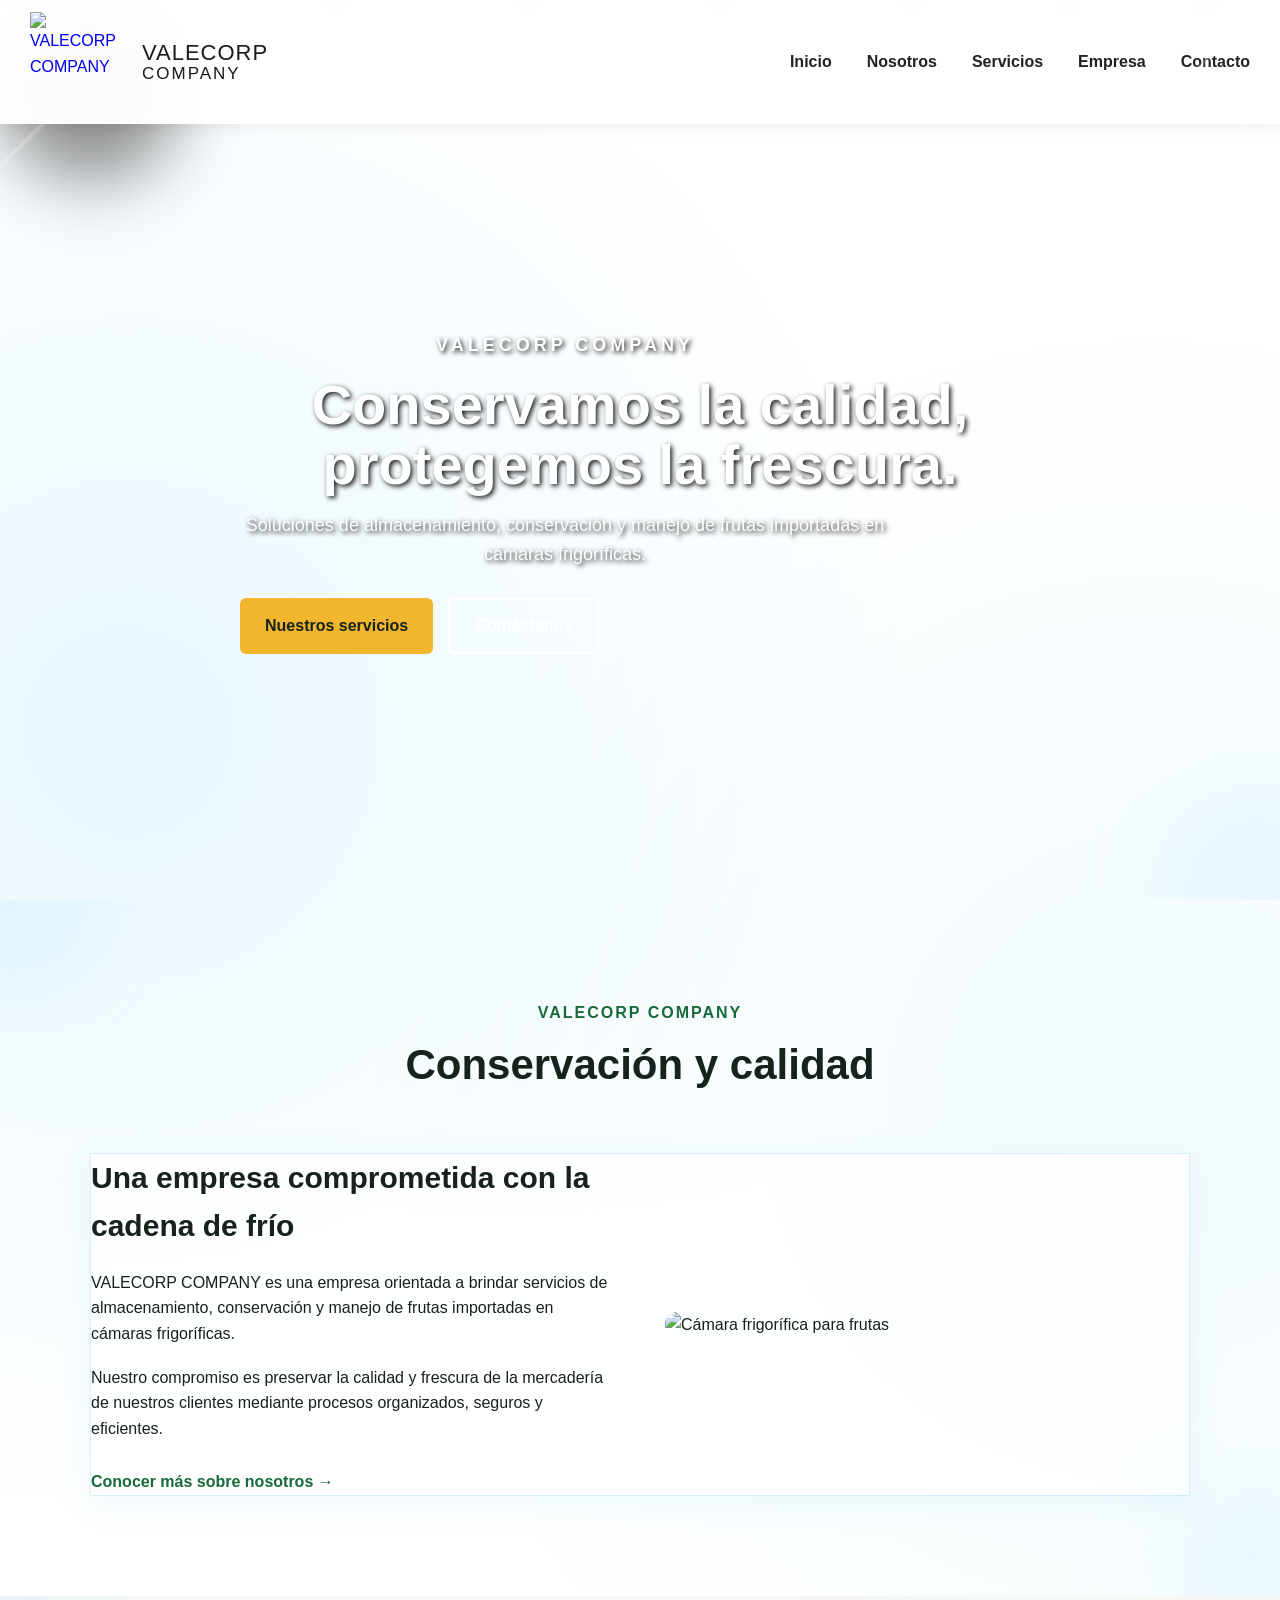
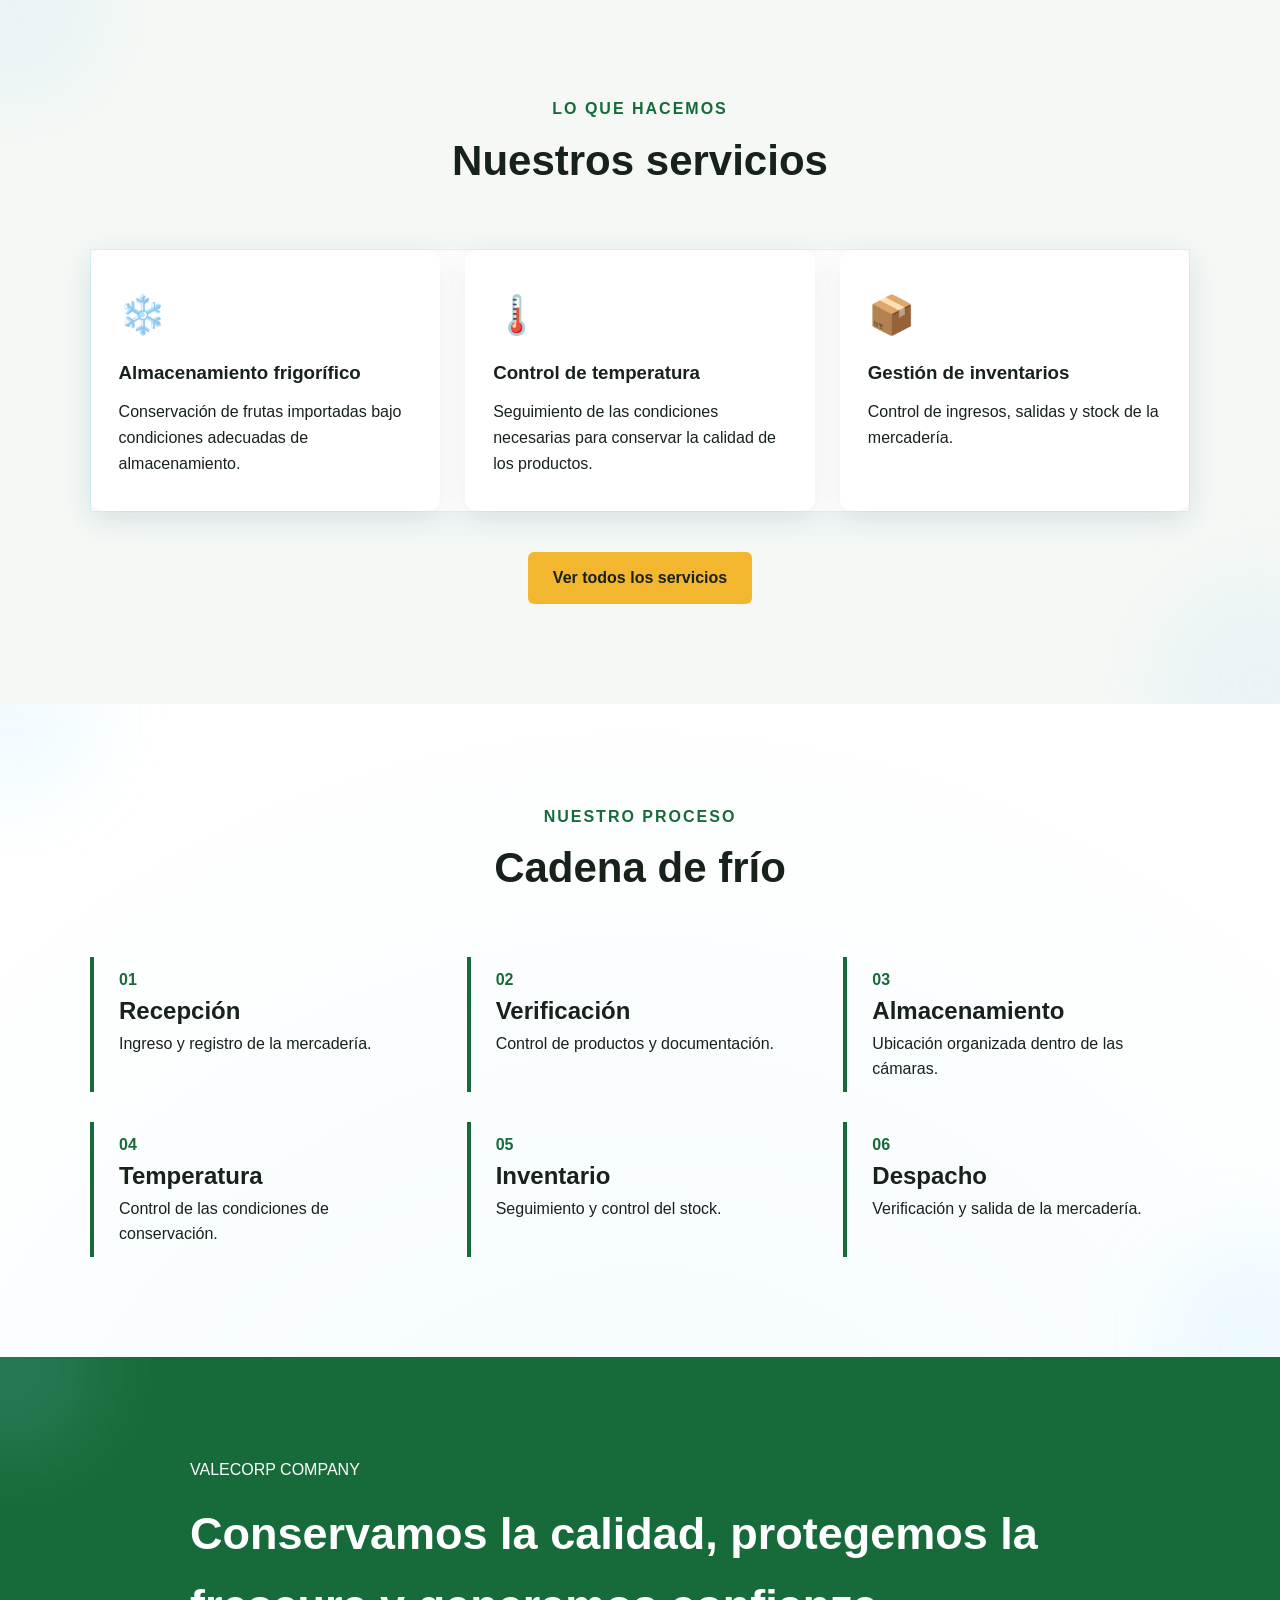
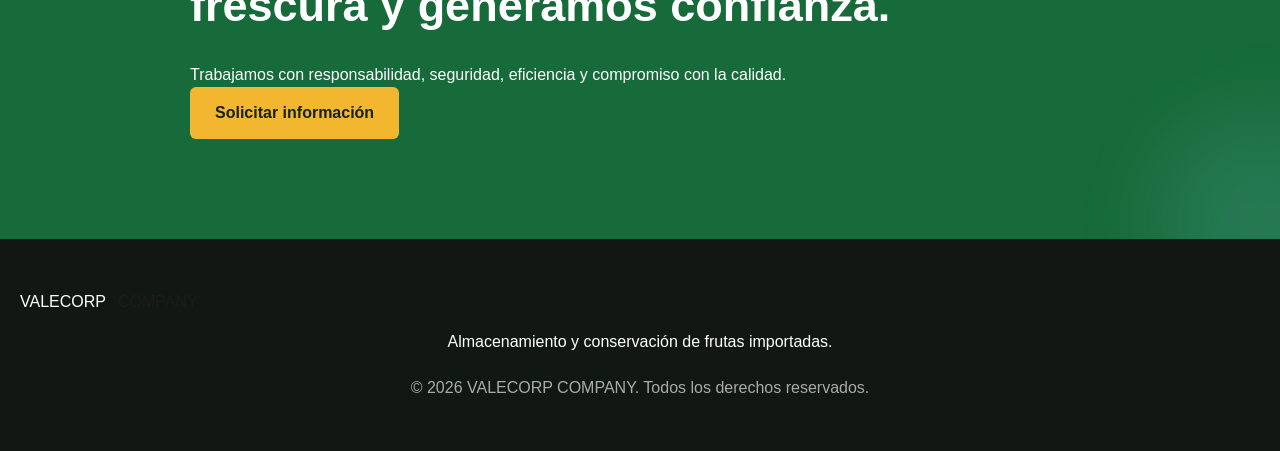
==== index.html @ 94a70453 "Primera version de VALECORP" ====
<!DOCTYPE html>
<html lang="es">

<head>
    <meta charset="UTF-8">
    <meta name="viewport" content="width=device-width, initial-scale=1.0">

    <title>VALECORP COMPANY | Almacenamiento Frigorífico</title>

    <meta name="description"
        content="VALECORP COMPANY - Almacenamiento, conservación y manejo de frutas importadas en cámaras frigoríficas.">

    <link rel="stylesheet" href="style.css">
</head>

<body>

    <!-- MENÚ -->

    <header>
        <nav class="navbar">

            <a href="index.html" class="logo">

                <img src="img/logo.png" alt="VALECORP COMPANY">

                <span class="brand-text">
                    <span class="brand-name">VALECORP</span>
                    <span class="brand-company">COMPANY</span>
                </span>

            </a>

            <button class="menu-btn" onclick="toggleMenu()">☰</button>

            <ul class="nav-links" id="navLinks">

                <li><a href="index.html">Inicio</a></li>

                <li><a href="nosotros.html">Nosotros</a></li>

                <li><a href="servicios.html">Servicios</a></li>

                <li><a href="empresa.html">Empresa</a></li>

                <li><a href="contacto.html">Contacto</a></li>

            </ul>

        </nav>
    </header>


    <!-- PORTADA -->

    <section class="hero">

        <div class="hero-content">

            <p class="small-title">VALECORP COMPANY</p>

            <h1>
                Conservamos la calidad,
                protegemos la frescura.
            </h1>

            <p>
                Soluciones de almacenamiento, conservación y manejo
                de frutas importadas en cámaras frigoríficas.
            </p>

            <div class="hero-buttons">

                <a href="servicios.html" class="btn">
                    Nuestros servicios
                </a>

                <a href="contacto.html" class="btn btn-outline">
                    Contáctanos
                </a>

            </div>

        </div>

    </section>


    <!-- PRESENTACIÓN -->

    <section class="section">

        <div class="section-title">

            <p>VALECORP COMPANY</p>

            <h2>Conservación y calidad</h2>

        </div>


        <div class="about">

            <div class="about-text">

                <h3>Una empresa comprometida con la cadena de frío</h3>

                <p>
                    VALECORP COMPANY es una empresa orientada a brindar
                    servicios de almacenamiento, conservación y manejo
                    de frutas importadas en cámaras frigoríficas.
                </p>

                <p>
                    Nuestro compromiso es preservar la calidad y frescura
                    de la mercadería de nuestros clientes mediante procesos
                    organizados, seguros y eficientes.
                </p>

                <a href="nosotros.html" class="text-link">
                    Conocer más sobre nosotros →
                </a>

            </div>


            <div class="about-image">

                <img src="img/camara.jpg"
                    alt="Cámara frigorífica para frutas">

            </div>

        </div>

    </section>


    <!-- SERVICIOS DESTACADOS -->

    <section class="section light">

        <div class="section-title">

            <p>LO QUE HACEMOS</p>

            <h2>Nuestros servicios</h2>

        </div>


        <div class="cards services">

            <div class="card service">

                <div class="icon">❄️</div>

                <h3>Almacenamiento frigorífico</h3>

                <p>
                    Conservación de frutas importadas bajo
                    condiciones adecuadas de almacenamiento.
                </p>

            </div>


            <div class="card service">

                <div class="icon">🌡️</div>

                <h3>Control de temperatura</h3>

                <p>
                    Seguimiento de las condiciones necesarias
                    para conservar la calidad de los productos.
                </p>

            </div>


            <div class="card service">

                <div class="icon">📦</div>

                <h3>Gestión de inventarios</h3>

                <p>
                    Control de ingresos, salidas y stock
                    de la mercadería.
                </p>

            </div>

        </div>


        <div class="center-button">

            <a href="servicios.html" class="btn">
                Ver todos los servicios
            </a>

        </div>

    </section>


    <!-- CADENA DE FRÍO -->

    <section class="section">

        <div class="section-title">

            <p>NUESTRO PROCESO</p>

            <h2>Cadena de frío</h2>

        </div>


        <div class="process">

            <div class="process-item">
                <span>01</span>
                <h3>Recepción</h3>
                <p>Ingreso y registro de la mercadería.</p>
            </div>

            <div class="process-item">
                <span>02</span>
                <h3>Verificación</h3>
                <p>Control de productos y documentación.</p>
            </div>

            <div class="process-item">
                <span>03</span>
                <h3>Almacenamiento</h3>
                <p>Ubicación organizada dentro de las cámaras.</p>
            </div>

            <div class="process-item">
                <span>04</span>
                <h3>Temperatura</h3>
                <p>Control de las condiciones de conservación.</p>
            </div>

            <div class="process-item">
                <span>05</span>
                <h3>Inventario</h3>
                <p>Seguimiento y control del stock.</p>
            </div>

            <div class="process-item">
                <span>06</span>
                <h3>Despacho</h3>
                <p>Verificación y salida de la mercadería.</p>
            </div>

        </div>

    </section>


    <!-- COMPROMISO -->

    <section class="commitment">

        <div>

            <p>VALECORP COMPANY</p>

            <h2>Conservamos la calidad, protegemos la frescura y generamos confianza.</h2>

            <p>
                Trabajamos con responsabilidad, seguridad, eficiencia
                y compromiso con la calidad.
            </p>

            <a href="contacto.html" class="btn">
                Solicitar información
            </a>

        </div>

    </section>

    


    <!-- FOOTER -->

    <footer>

        <div class="logo">
            VALECORP <span>COMPANY</span>
        </div>

        <p>
            Almacenamiento y conservación de frutas importadas.
        </p>

        <p class="copyright">
            © 2026 VALECORP COMPANY. Todos los derechos reservados.
        </p>

    </footer>


    <script src="script.js"></script>

</body>

</html>

<div class="snow-container">
    <span>❄</span>
    <span>❄</span>
    <span>❄</span>
    <span>❄</span>
    <span>❄</span>
    <span>❄</span>
    <span>❄</span>
    <span>❄</span>
</div>
---- style.css ----
* {
    margin: 0;
    padding: 0;
    box-sizing: border-box;
}

html {
    scroll-behavior: smooth;
}

body {
    font-family: Arial, sans-serif;
    color: #17221b;
    background: white;
    line-height: 1.6;
}

header {
    position: fixed;
    top: 0;
    width: 100%;
    z-index: 1000;
    background: rgba(255,255,255,.97);
    box-shadow: 0 2px 15px rgba(0,0,0,.08);
}

.navbar {
    max-width: 1300px;
    margin: auto;
    padding: 12px 30px;

    display: flex;
    justify-content: space-between;
    align-items: center;
}

.logo {
    display: flex;
    align-items: center;
    gap: 12px;
    text-decoration: none;
}

.logo span {
    color: #1b1b1b;
    font-weight: 400;
}

.logo img {
    width: 100px;
    height: 100px;
    object-fit: contain;
    display: block;
}

.nav-links {
    display: flex;
    align-items: center;
    gap: 35px;
    list-style: none;
    margin: 0;
    padding: 0;
}

.nav-links a {
    text-decoration: none;
    color: #222;
    font-weight: 600;
    font-size: 16px;
    transition: 0.3s;
}

.nav-links a:hover {
    color: #176b3a;
}

.menu-btn {
    display: none;
    border: none;
    background: none;
    font-size: 28px;
}


/* PORTADA */

.hero {
    min-height: 100vh;

    display: flex;
    align-items: center;

    padding: 150px 8% 80px;

    background:
        linear-gradient(
            rgba(5, 50, 45, 0.45),
            rgba(10, 70, 80, 0.35)
        ),
        url("img/hero.jpg");

    background-size: cover;
    background-position: center;
}

.hero-content {
    max-width: 800px;
    color: white;
}

.small-title {
    letter-spacing: 4px;
    font-weight: bold;
    margin-bottom: 15px;
}

.hero h1 {
    font-size: clamp(45px, 6vw, 75px);
    line-height: 1.08;
    margin-bottom: 25px;
}

.hero-content > p {
    font-size: 19px;
    max-width: 650px;
}

.hero-buttons {
    display: flex;
    gap: 15px;
    margin-top: 30px;
}


/* BOTONES */

.btn {
    min-height: 48px;

    display: inline-flex;

    align-items: center;

    justify-content: center;

    padding: 13px 25px;

    touch-action: manipulation;

    background: #f3b72f;

    color: #17221b;

    text-decoration: none;

    font-weight: bold;

    border-radius: 6px;

    transition: .3s;
}

.btn:hover {
    transform: translateY(-3px);
}

.btn-outline {
    background: transparent;
    border: 2px solid white;
    color: white;
}


/* CABECERA DE PÁGINAS */

.page-header {
    padding: 170px 20px 90px;

    text-align: center;

    color: white;

    background:
        linear-gradient(rgba(0,45,25,.80), rgba(0,45,25,.80)),
        url("img/frutas.jpg");

    background-size: cover;
    background-position: center;
}

.page-header p {
    letter-spacing: 3px;
    font-weight: bold;
}

.page-header h1 {
    font-size: 55px;
    margin: 10px 0;
}

.page-header span {
    font-size: 18px;
}


/* SECCIONES */

.section {
    padding: 100px 7%;
}

.light {
    background: #f5f8f5;
}

.section-title {
    max-width: 800px;
    margin: auto auto 55px;
    text-align: center;
}

.section-title > p:first-child {
    color: #176b3a;
    font-weight: bold;
    letter-spacing: 2px;
}

.section-title h2 {
    font-size: 42px;
    margin-top: 5px;
}


/* NOSOTROS */

.about {
    max-width: 1100px;
    margin: auto;

    display: grid;

    grid-template-columns: 1fr 1fr;

    gap: 50px;

    align-items: center;
}

.about-text h3 {
    font-size: 30px;
    margin-bottom: 20px;
}

.about-text p {
    margin-bottom: 18px;
}

.text-link {
    display: inline-block;
    color: #176b3a;
    font-weight: bold;
    text-decoration: none;
    margin-top: 10px;
}

.about-image img {
    width: 100%;
    height: 400px;

    object-fit: cover;

    border-radius: 12px;
}


/* TARJETAS */

.cards {
    max-width: 1200px;
    margin: auto;

    display: grid;

    gap: 25px;
}

.cards.two {
    grid-template-columns: repeat(2, 1fr);
}

.values {
    grid-template-columns: repeat(4, 1fr);
}

.services {
    grid-template-columns: repeat(3, 1fr);
}

.card {
    background: white;

    padding: 35px 28px;

    border-radius: 12px;

    box-shadow: 0 8px 30px rgba(0,0,0,.07);
}

.card h2,
.card h3 {
    margin: 12px 0;
}

.icon {
    font-size: 38px;
}

.service {
    transition: .3s;
}

.service:hover {
    transform: translateY(-8px);
}

.center-button {
    text-align: center;
    margin-top: 40px;
}


/* PROCESO */

.process {
    max-width: 1100px;
    margin: auto;

    display: grid;

    grid-template-columns: repeat(3, 1fr);

    gap: 30px;
}

.process-item {
    border-left: 4px solid #176b3a;
    padding: 10px 25px;
}

.process-item span {
    color: #176b3a;
    font-weight: bold;
}

.process-item h3 {
    font-size: 24px;
}


/* ORGANIGRAMA */

.organization {
    max-width: 500px;
    margin: auto;
    text-align: center;
}

.organization div {
    background: #176b3a;
    color: white;

    padding: 18px;

    border-radius: 8px;

    font-weight: bold;
}

.organization span {
    display: block;
    font-size: 30px;
}


/* CONTENIDO */

.content-wide {
    max-width: 900px;
    margin: auto;
}

.content-wide h3 {
    font-size: 27px;
    margin: 30px 0 10px;
}

.big-list {
    margin-top: 20px;
    padding-left: 25px;
}

.big-list li {
    margin-bottom: 10px;
}


/* ACORDEÓN */

.accordion {
    max-width: 900px;
    margin: auto;
}

.accordion-item {
    margin-bottom: 12px;

    border-radius: 8px;

    overflow: hidden;

    box-shadow: 0 3px 15px rgba(0,0,0,.07);
}

.accordion-item button {
    width: 100%;

    padding: 20px;

    border: none;

    background: white;

    text-align: left;

    font-size: 17px;

    font-weight: bold;

    cursor: pointer;

    display: flex;

    justify-content: space-between;
}

.accordion-content {
    display: none;

    background: white;

    padding: 0 20px 20px;
}

.accordion-content p {
    margin-top: 10px;
}


/* FODA */

.foda {
    max-width: 1200px;
    margin: auto;

    display: grid;

    grid-template-columns: repeat(2, 1fr);

    gap: 25px;
}

.foda-box {
    background: white;

    padding: 35px;

    border-radius: 12px;

    box-shadow: 0 5px 20px rgba(0,0,0,.06);
}

.foda-box h3 {
    color: #176b3a;
    margin-bottom: 15px;
}

.foda-box ul {
    padding-left: 20px;
}

.foda-box li {
    margin-bottom: 8px;
}


/* CONTACTO */

.contact {
    text-align: center;
}

.contact-grid {
    max-width: 1000px;
    margin: auto;

    display: grid;

    grid-template-columns: repeat(3, 1fr);

    gap: 25px;
}

.contact-card {
    padding: 40px 25px;

    background: #f5f8f5;

    border-radius: 12px;
}


/* COMPROMISO */

.commitment {
    padding: 100px 8%;

    background: #176b3a;

    color: white;
}

.commitment > div {
    max-width: 900px;
    margin: auto;
}

.commitment h2 {
    font-size: 45px;
    margin: 15px 0 20px;
}


/* FOOTER */

footer {
    background: #111814;

    color: white;

    text-align: center;

    padding: 50px 20px;
}

footer .logo {
    margin-bottom: 15px;
}

.copyright {
    margin-top: 20px;
    color: #aaa;
}


/* CELULAR */

@media (max-width: 900px) {

    .nav-links {
        position: absolute;

        top: 73px;
        left: 0;

        width: 100%;

        background: white;

        display: none;

        flex-direction: column;

        gap: 0;

        padding: 10px 0;

         box-shadow: 0 10px 20px rgba(0,0,0,.10);
    }

    .nav-links.active {
        display: flex;
    }
    
    .nav-links li {
        width: 100%;
    }

      .nav-links a {
        display: block;

        padding: 17px 25px;

        font-size: 17px;
    }

    .nav-links a:active {
        background: #f0f5f1;
    }

    .menu-btn {
        display: block;

        cursor: pointer;

        padding: 8px;

        font-size: 27px;
    }

    .about,
    .cards.two {
        grid-template-columns: 1fr;
    }

    .values,
    .services,
    .process {
        grid-template-columns: repeat(2, 1fr);
    }

    .contact-grid {
        grid-template-columns: 1fr;
    }
}


@media (max-width: 600px) {

    .section {
        padding: 70px 5%;
    }

    .hero {
        padding-left: 6%;
        padding-right: 6%;
    }

    .hero h1 {
        font-size: 43px;
    }

    .hero-buttons {
        flex-direction: column;
        align-items: flex-start;
    }

    .values,
    .services,
    .process,
    .foda {
        grid-template-columns: 1fr;
    }

    .page-header h1 {
        font-size: 40px;
    }

    .section-title h2 {
        font-size: 34px;
    }

    .commitment h2 {
        font-size: 35px;
    }
}
@media (max-width: 900px) {

    .fruit-grid {
        grid-template-columns: repeat(2, 1fr);
    }

}
@media (max-width: 600px) {

    .fruit-grid {
        grid-template-columns: 1fr;
    }

    .fruit-card img {
        height: 250px;
    }

}
.brand-text {
    display: flex;
    flex-direction: column;
    line-height: 1.1;
}

.brand-name {
    font-size: 22px;
    font-weight: 800;
    color: #176b3a;
    letter-spacing: 1px;
}

.brand-company {
    font-size: 17px;
    font-weight: 500;
    color: #333;
    letter-spacing: 2px;
}
/* EFECTO DE ESCARCHA */
body::before,
body::after {
    content: "";
    position: fixed;
    top: 0;
    width: 180px;
    height: 180px;
    pointer-events: none;
    z-index: 1000;
    opacity: 0.35;
    background:
        radial-gradient(circle at 10% 20%, white 0 2px, transparent 3px),
        radial-gradient(circle at 30% 50%, white 0 3px, transparent 4px),
        radial-gradient(circle at 60% 25%, white 0 2px, transparent 3px),
        radial-gradient(circle at 80% 70%, white 0 3px, transparent 4px),
        linear-gradient(135deg, transparent 45%, rgba(255,255,255,.8) 46%, transparent 48%);
}

body::before {
    left: 0;
    border-bottom-right-radius: 100%;
}

body::after {
    right: 0;
    border-bottom-left-radius: 100%;
}
.snow-container {
    position: fixed;
    top: 0;
    left: 0;
    width: 100%;
    height: 100%;
    pointer-events: none;
    overflow: hidden;
    z-index: 999;
}

.snow-container span {
    position: absolute;
    top: -30px;

    color: #8ED8F8;

    font-size: 40px;

    opacity: 1.5;

    animation: snow 12s linear infinite;
}

.snow-container span:nth-child(1) {
    left: 10%;
    animation-delay: 0s;
}

.snow-container span:nth-child(2) {
    left: 25%;
    animation-delay: 3s;
}

.snow-container span:nth-child(3) {
    left: 40%;
    animation-delay: 6s;
}

.snow-container span:nth-child(4) {
    left: 55%;
    animation-delay: 1s;
}

.snow-container span:nth-child(5) {
    left: 70%;
    animation-delay: 4s;
}

.snow-container span:nth-child(6) {
    left: 82%;
    animation-delay: 7s;
}

.snow-container span:nth-child(7) {
    left: 93%;
    animation-delay: 2s;
}

@keyframes snow {

    0% {
        transform: translateY(-30px) rotate(0deg);
    }

    100% {
        transform: translateY(110vh) rotate(360deg);
    }

}
.service-card {
    background: rgba(255, 255, 255, 0.85);
    padding: 35px 25px;
    border-radius: 15px;

    border: 1px solid rgba(180, 220, 230, 0.7);

    box-shadow:
        0 10px 30px rgba(70, 130, 150, 0.12),
        inset 0 0 20px rgba(220, 245, 255, 0.4);

    transition: 0.3s;
}
.service-card:hover {
    transform: translateY(-8px);

    box-shadow:
        0 15px 35px rgba(70, 150, 180, 0.22),
        inset 0 0 25px rgba(220, 250, 255, 0.6);
}
.frost-section {
    position: relative;

    background:
        linear-gradient(
            135deg,
            rgba(255,255,255,0.9),
            rgba(235,248,250,0.75)
        );

    border: 1px solid rgba(190,220,230,0.7);

    border-radius: 25px;

    box-shadow:
        0 15px 40px rgba(50,100,120,0.10),
        inset 0 0 30px rgba(255,255,255,0.7);

    overflow: hidden;
}
/* FONDO BLANCO CON EFECTO DE CONGELADO */
body {
    background:
        radial-gradient(circle at 10% 20%, rgba(142, 216, 248, 0.18), transparent 25%),
        radial-gradient(circle at 90% 30%, rgba(190, 235, 250, 0.20), transparent 28%),
        radial-gradient(circle at 50% 90%, rgba(142, 216, 248, 0.12), transparent 30%),
        #ffffff;
}
.about,
.services,
.products,
.contact {
    background: rgba(255, 255, 255, 0.75);
    border: 1px solid rgba(142, 216, 248, 0.35);
    box-shadow: 0 8px 30px rgba(100, 190, 220, 0.10);
    backdrop-filter: blur(8px);
}
section {
    position: relative;
    overflow: hidden;
}

section::before {
    content: "";
    position: absolute;
    top: -80px;
    left: -80px;
    width: 180px;
    height: 180px;
    background: rgba(142, 216, 248, 0.12);
    border-radius: 50%;
    filter: blur(35px);
    pointer-events: none;
}

section::after {
    content: "";
    position: absolute;
    bottom: -80px;
    right: -80px;
    width: 200px;
    height: 200px;
    background: rgba(142, 216, 248, 0.12);
    border-radius: 50%;
    filter: blur(40px);
    pointer-events: none;
}
/* =========================================
   EFECTO DE HIELO EN LOS BORDES
   ========================================= */

.frosted-box {
    position: relative;
    background: #ffffff;
    padding: 30px;
    border-radius: 14px;
    overflow: hidden;
}

/* Borde de hielo */
.frosted-box::before {
    content: "";
    position: absolute;
    top: 0;
    left: 0;
    right: 0;
    bottom: 0;

    padding: 8px;

    border-radius: 14px;

    background: linear-gradient(
        135deg,
        #bfe8ff,
        #e6f6ff,
        #ffffff,
        #d8f0ff,
        #bfe8ff
    );

    -webkit-mask:
        linear-gradient(#fff 0 0) content-box,
        linear-gradient(#fff 0 0);

    -webkit-mask-composite: xor;

    mask:
        linear-gradient(#fff 0 0) content-box,
        linear-gradient(#fff 0 0);

    mask-composite: exclude;

    pointer-events: none;
}
/* =========================================
   FONDO DE FRUTAS PARA LOS ENCABEZADOS
   ========================================= */

.hero {
    position: relative;
    height: 60vh;

    display: flex;
    align-items: center;
    justify-content: center;
    text-align: center;

    background-image: url("img/fondo-frutas.jpg");
    background-size: cover;
    background-position: center;
    background-repeat: no-repeat;

    color: white;
    overflow: hidden;
}

/* Capa oscura encima de la imagen */
.hero::before {
    content: "";
    position: absolute;

    top: 0;
    left: 0;
    right: 0;
    bottom: 0;

    background: rgba(0, 0, 0, 0.45);
}

/* Texto encima de la imagen */
.hero .contenido {
    position: relative;
    z-index: 2;
}

/* Título pequeño */
.hero .subtitulo {
    font-size: 16px;
    font-weight: bold;
    letter-spacing: 4px;
    margin-bottom: 15px;
}

/* Título principal */
.hero h1 {
    font-size: 56px;
    margin: 10px 0;
    color: white;
}

/* Descripción */
.hero p {
    font-size: 18px;
    margin-top: 15px;
    color: white;
}
/* =========================================
   FONDO DE FRUTAS - PÁGINA NOSOTROS
   ========================================= */

.nosotros-header {
    background-image: 
        linear-gradient(rgba(0, 0, 0, 0.45), rgba(0, 0, 0, 0.45)),
        url("img/fondo-frutas.jpg");

    background-size: cover;
    background-position: center;
    background-repeat: no-repeat;
}
/* FONDO DE SERVICIOS */

.servicios-header {
    background-image: 
        linear-gradient(rgba(0, 0, 0, 0.45), rgba(0, 0, 0, 0.45)),
        url("img/fondo-frutas.jpg");

    background-size: cover;
    background-position: center;
    background-repeat: no-repeat;
}
/* FONDO DE EMPRESA */

.empresa-header {
    background-image: 
        linear-gradient(rgba(0, 0, 0, 0.45), rgba(0, 0, 0, 0.45)),
        url("img/fondo-frutas.jpg");

    background-size: cover;
    background-position: center;
    background-repeat: no-repeat;
}
/* FONDO DE CONTACTO */

.contacto-header {
    background-image: 
        linear-gradient(rgba(0, 0, 0, 0.45), rgba(0, 0, 0, 0.45)),
        url("img/fondo-frutas.jpg");

    background-size: cover;
    background-position: center;
    background-repeat: no-repeat;
}
.hero h1,
.hero h2,
.hero p,
.hero span {
    color: white;
    text-shadow: 2px 2px 5px rgba(0, 0, 0, 0.9);
}
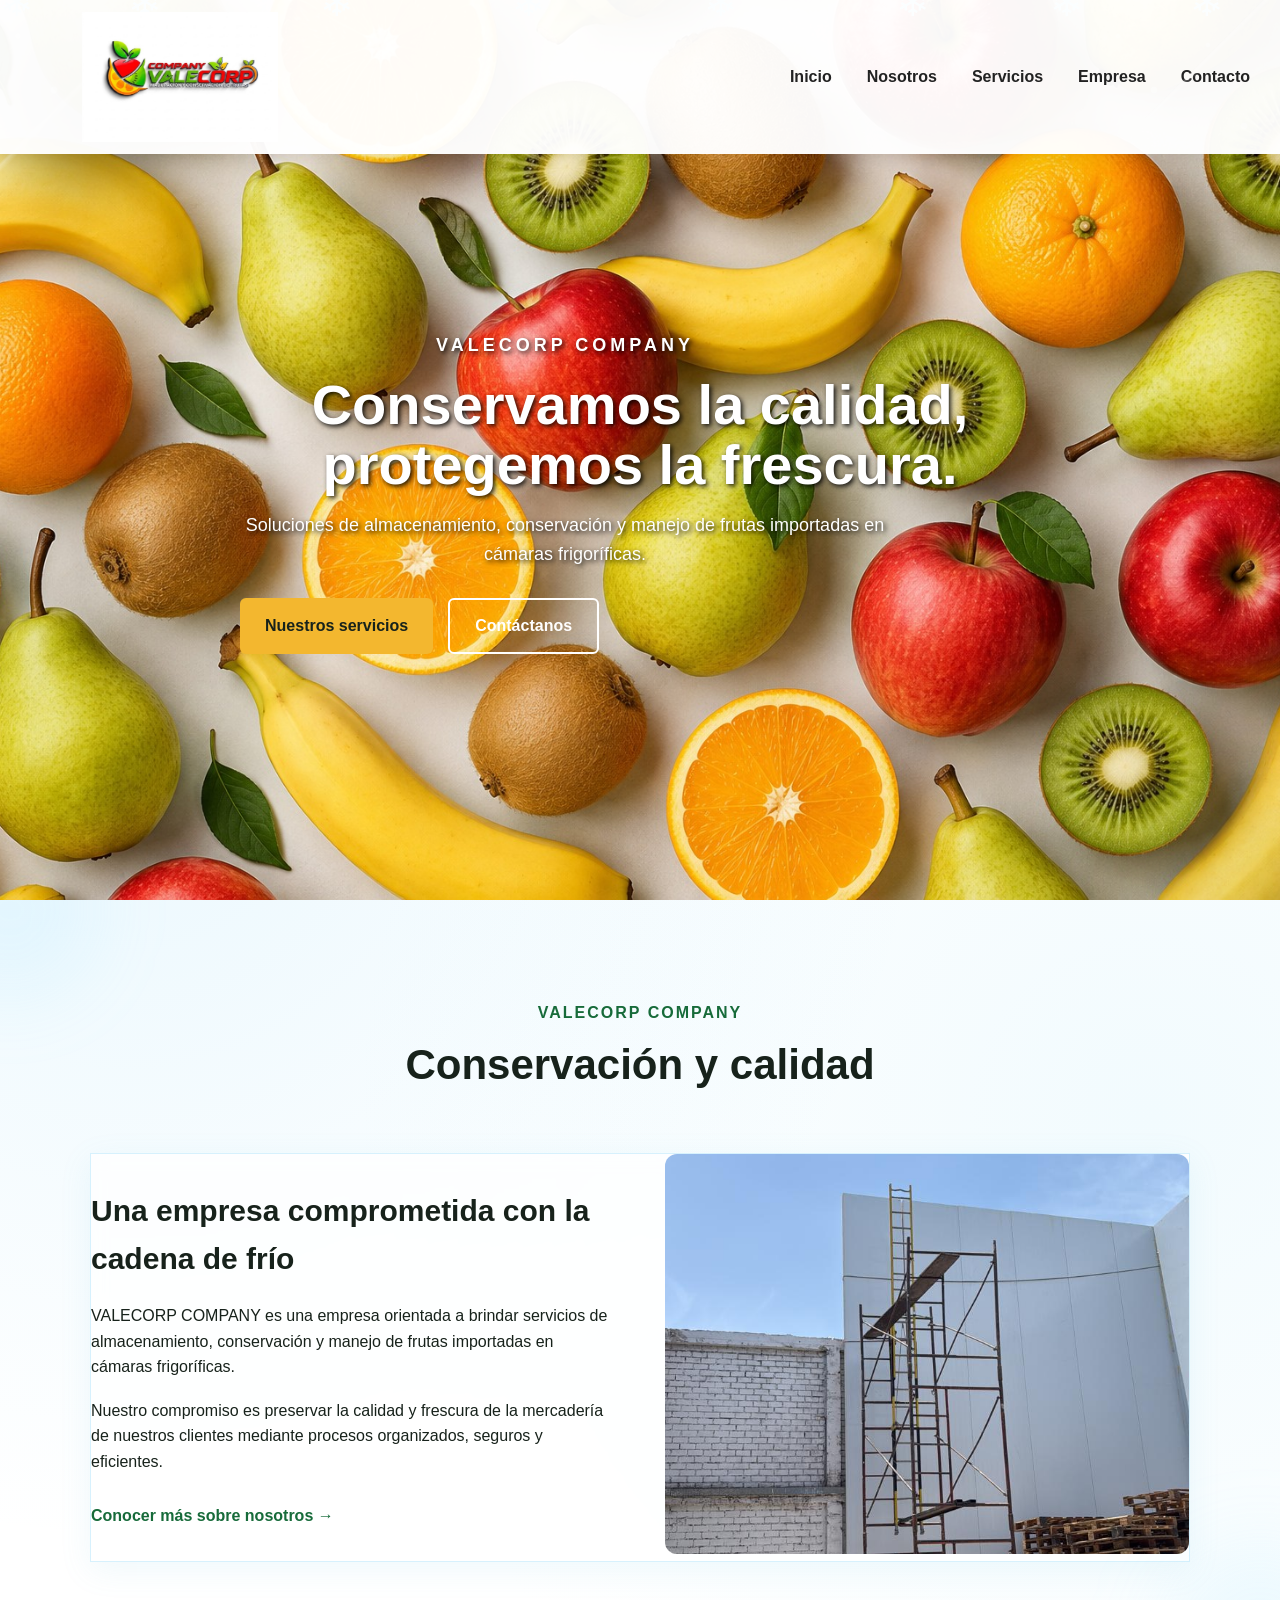
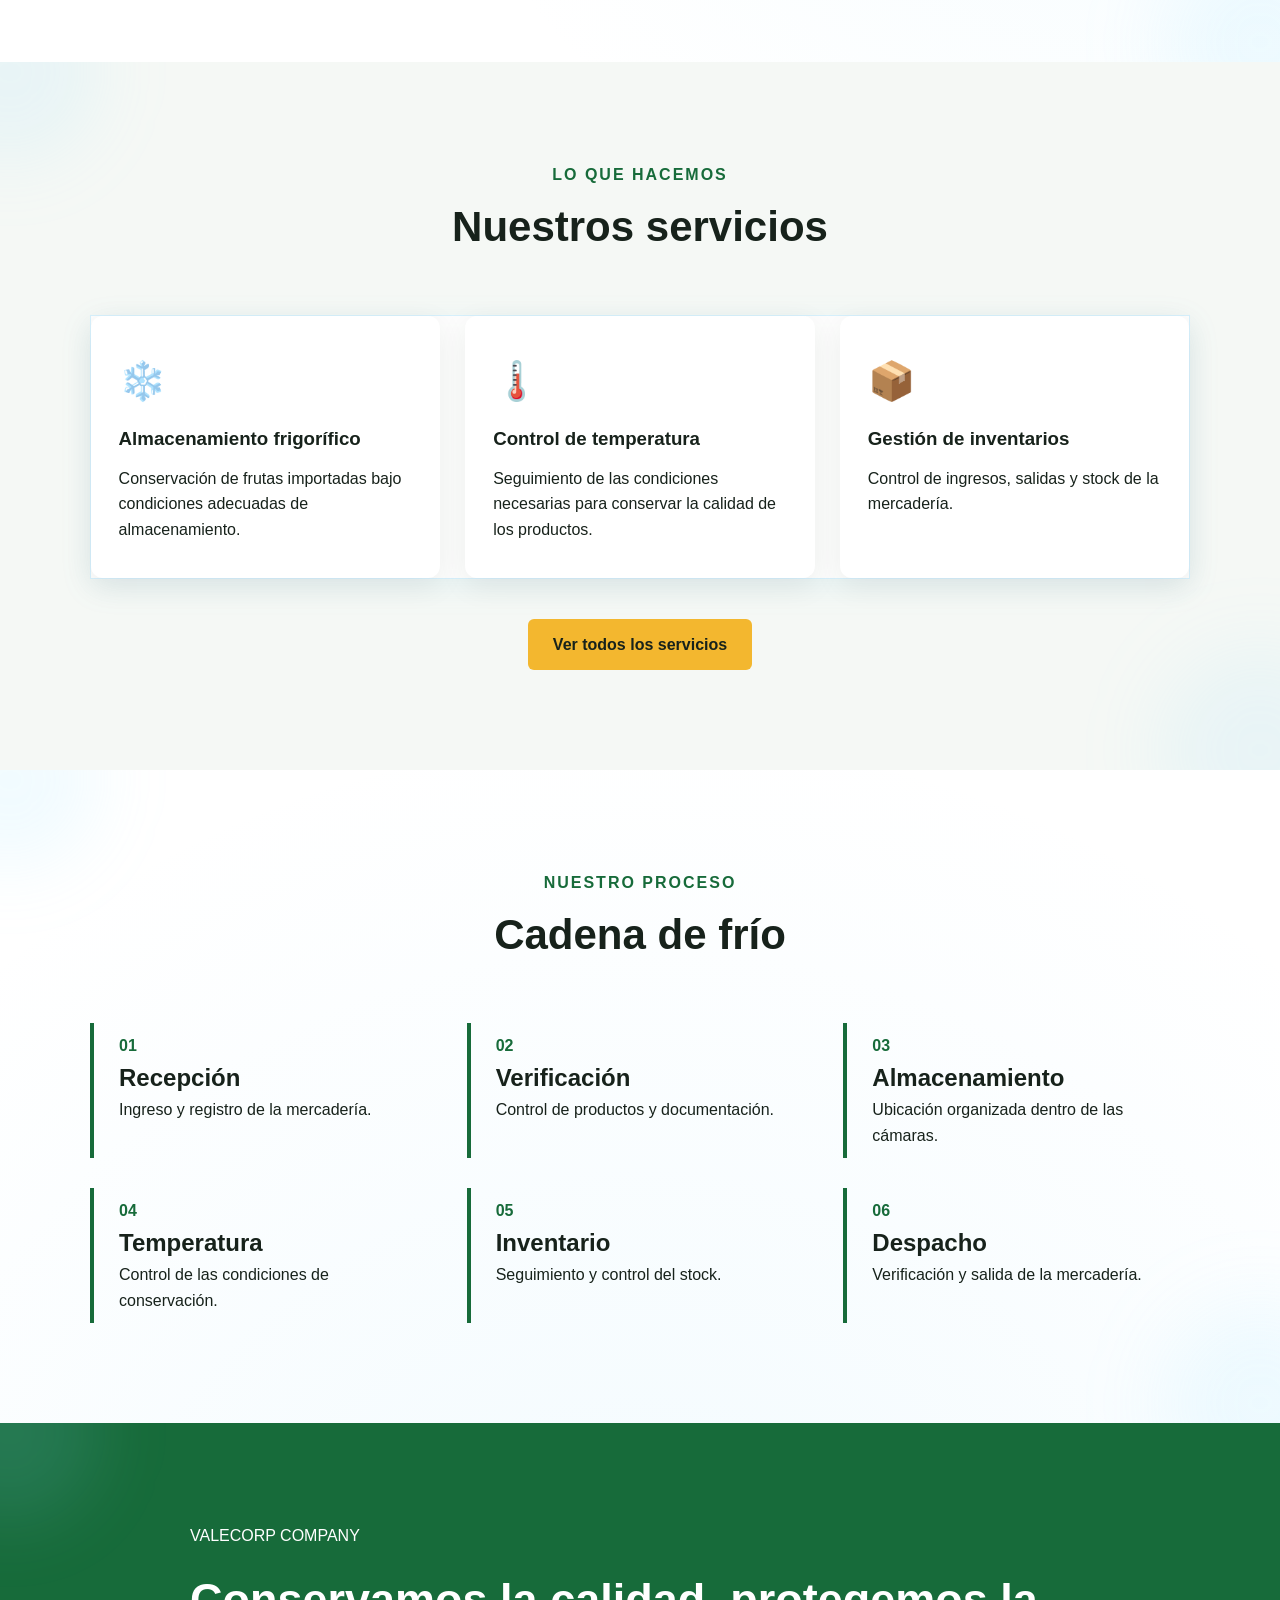
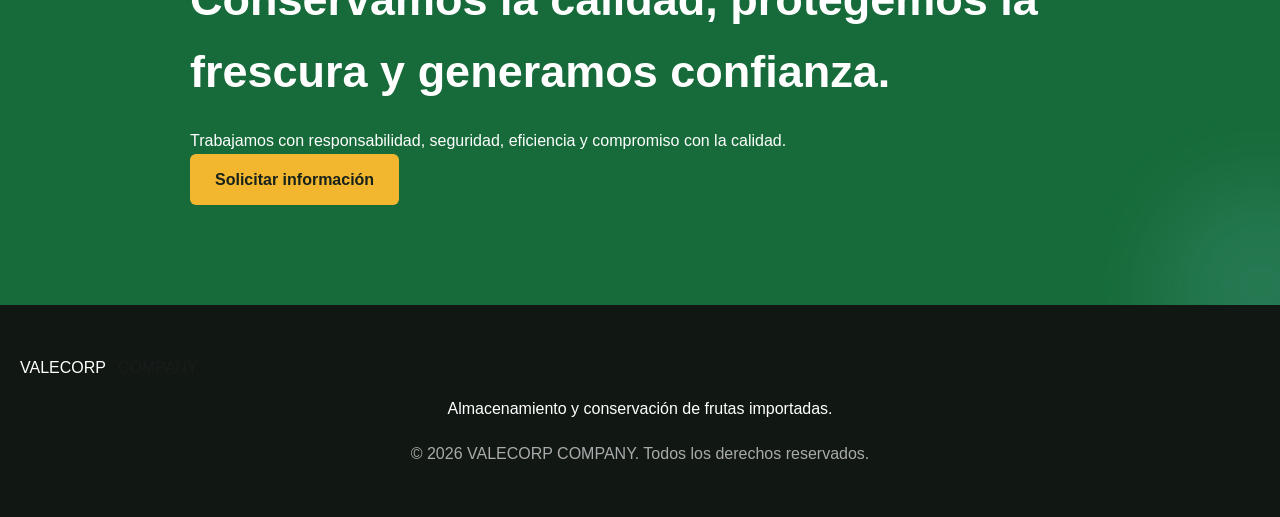
==== commit 2cd9355f: "Actualizar logo y encabezados" ====
--- a/index.html
+++ b/index.html
@@ -24,11 +24,7 @@
 
                 <img src="img/logo.png" alt="VALECORP COMPANY">
 
-                <span class="brand-text">
-                    <span class="brand-name">VALECORP</span>
-                    <span class="brand-company">COMPANY</span>
-                </span>
-
+               
             </a>
 
             <button class="menu-btn" onclick="toggleMenu()">☰</button>
--- a/style.css
+++ b/style.css
@@ -47,8 +47,8 @@
 }
 
 .logo img {
-    width: 100px;
-    height: 100px;
+    width: 999px;
+    height: 130px;
     object-fit: contain;
     display: block;
 }
@@ -1057,4 +1057,15 @@
 .hero span {
     color: white;
     text-shadow: 2px 2px 5px rgba(0, 0, 0, 0.9);
+}
+.logo {
+    width: 300px;
+    height: auto;
+}
+
+.logo-hero {
+    width: 350px;
+    max-width: 80%;
+    height: auto;
+    margin-bottom: 20px;
 }
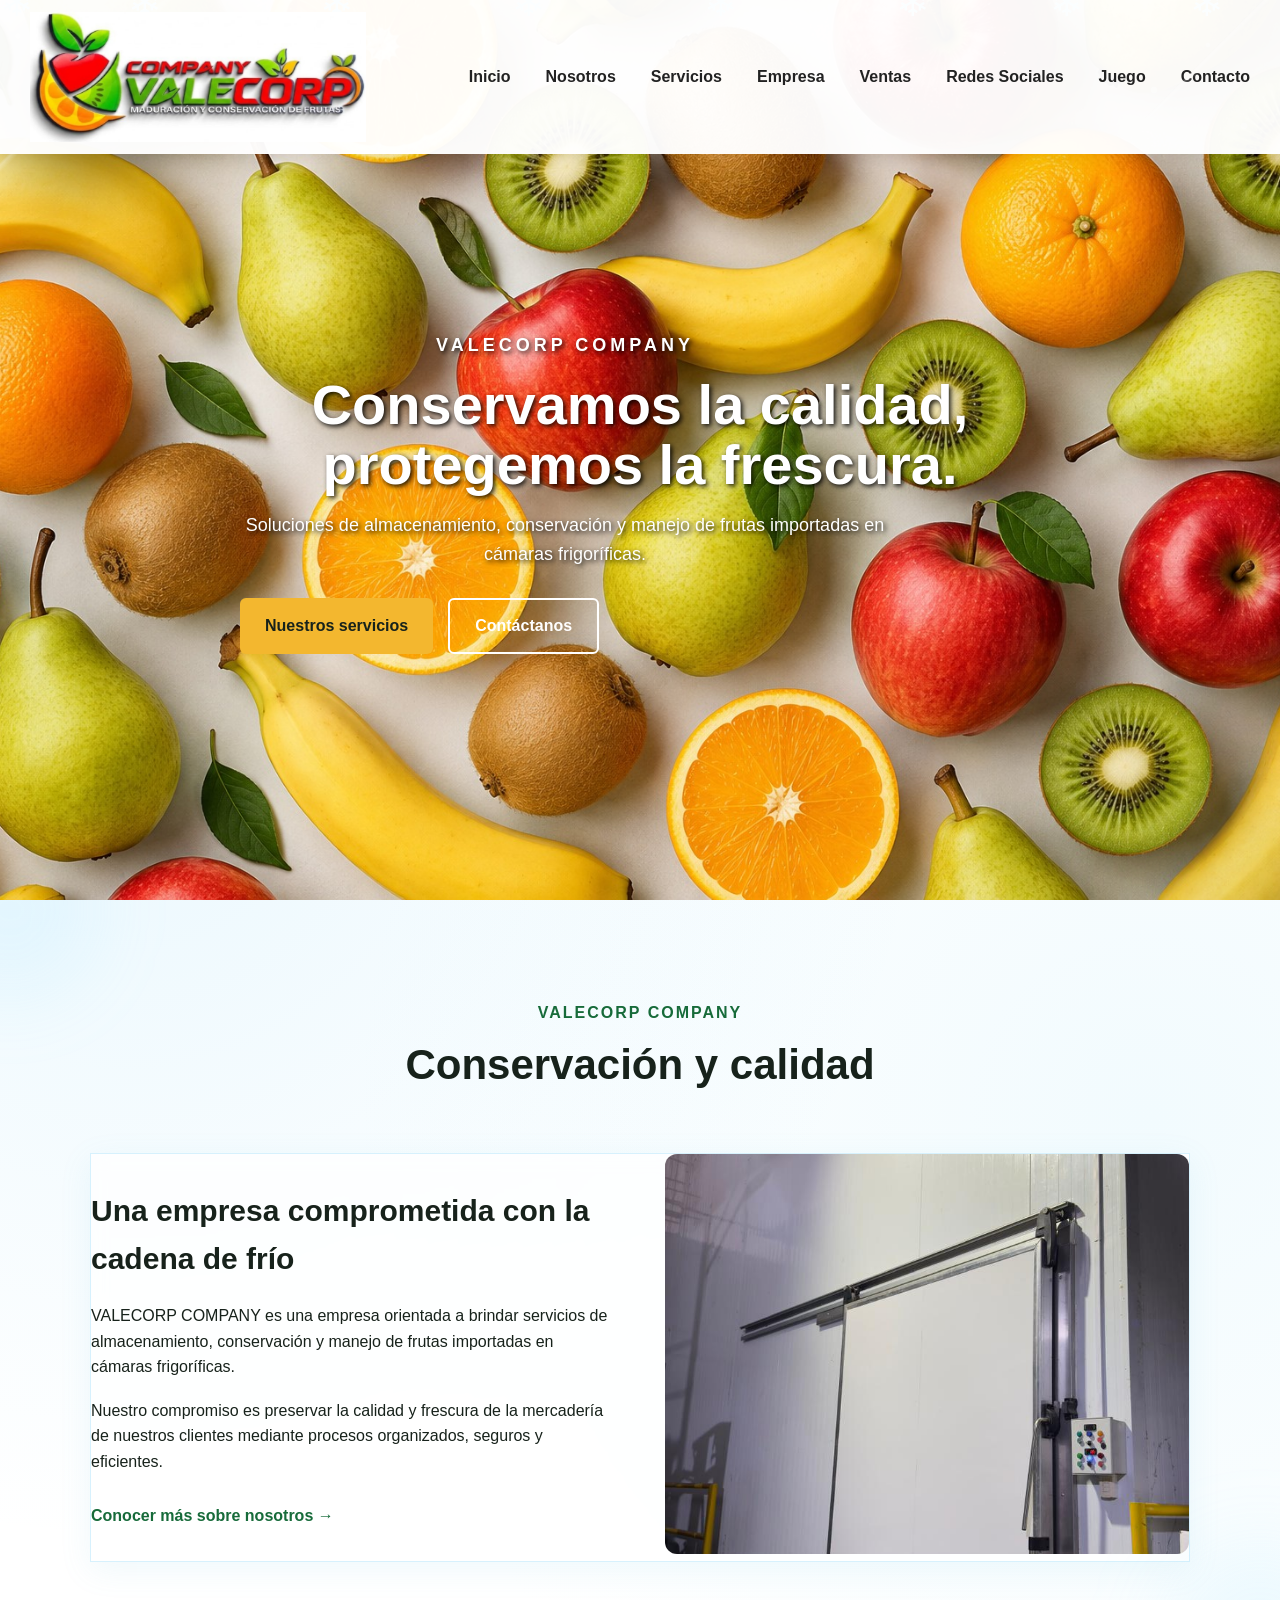
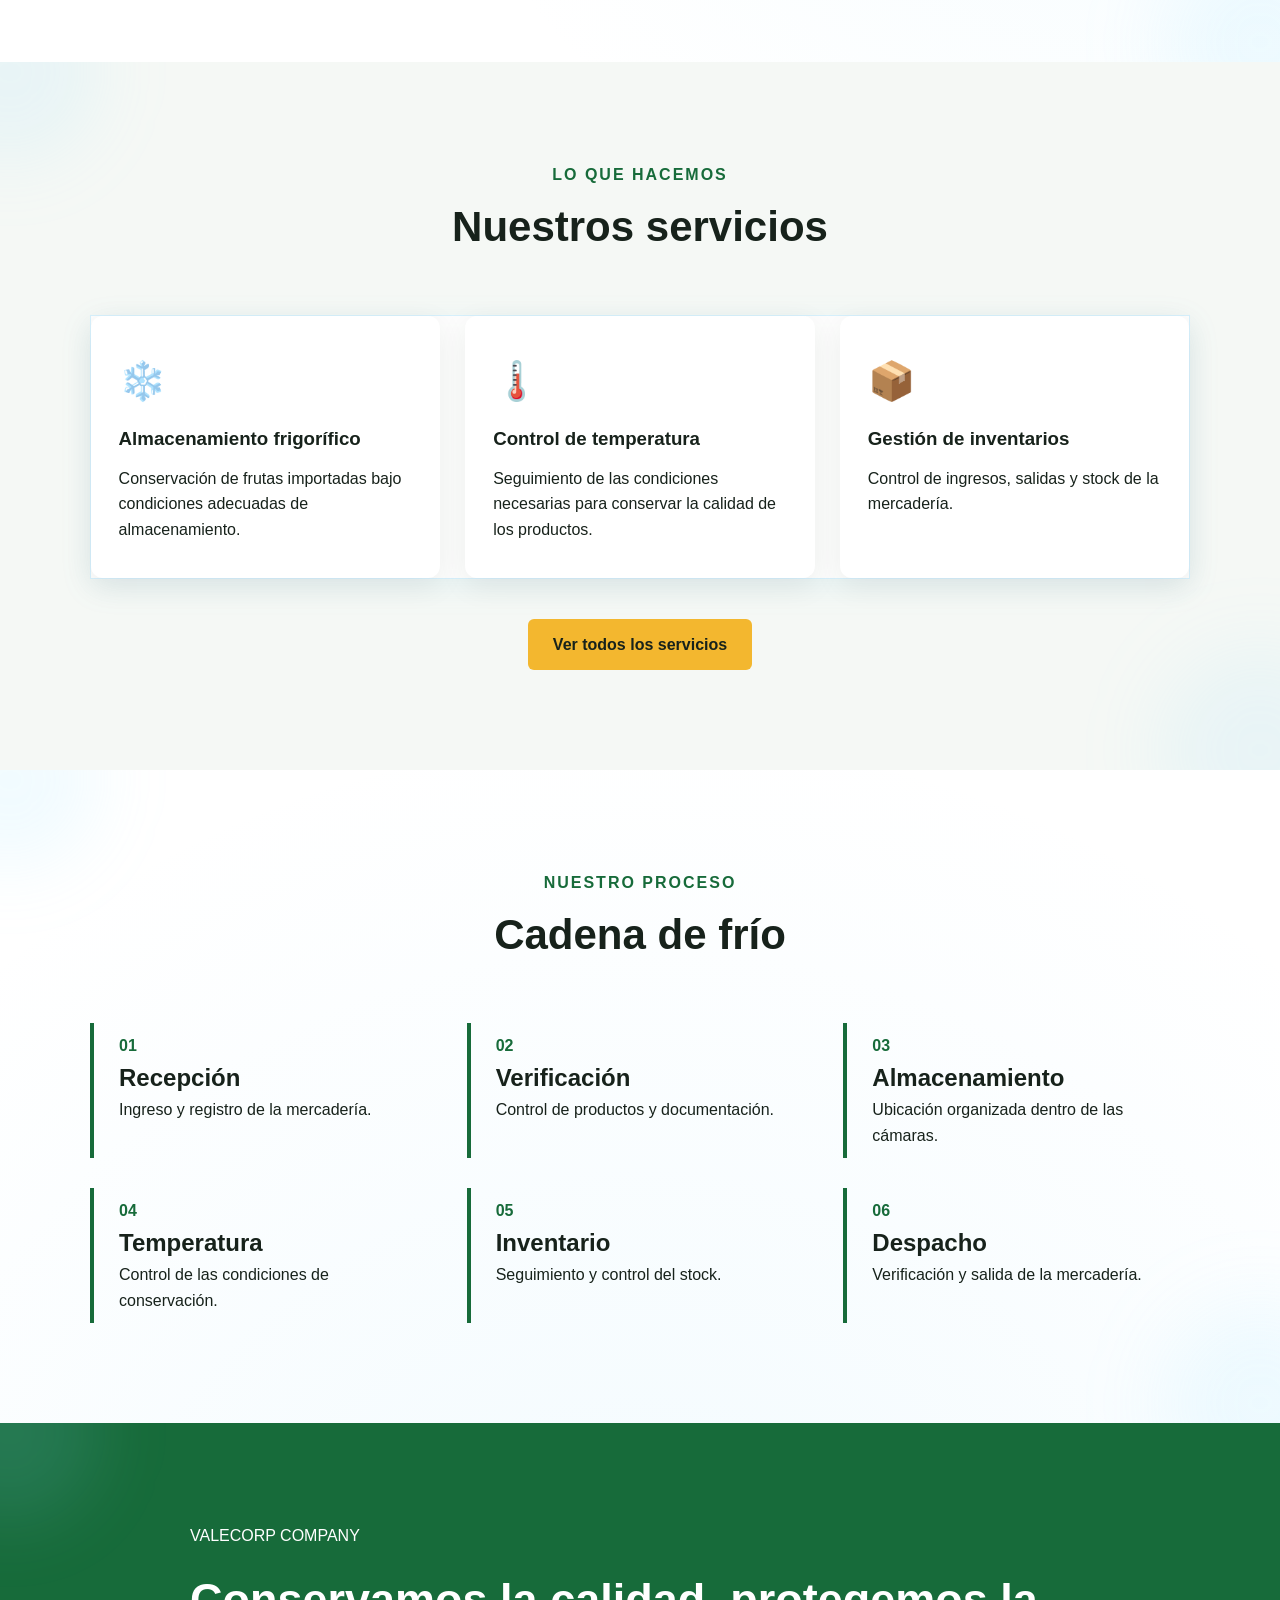
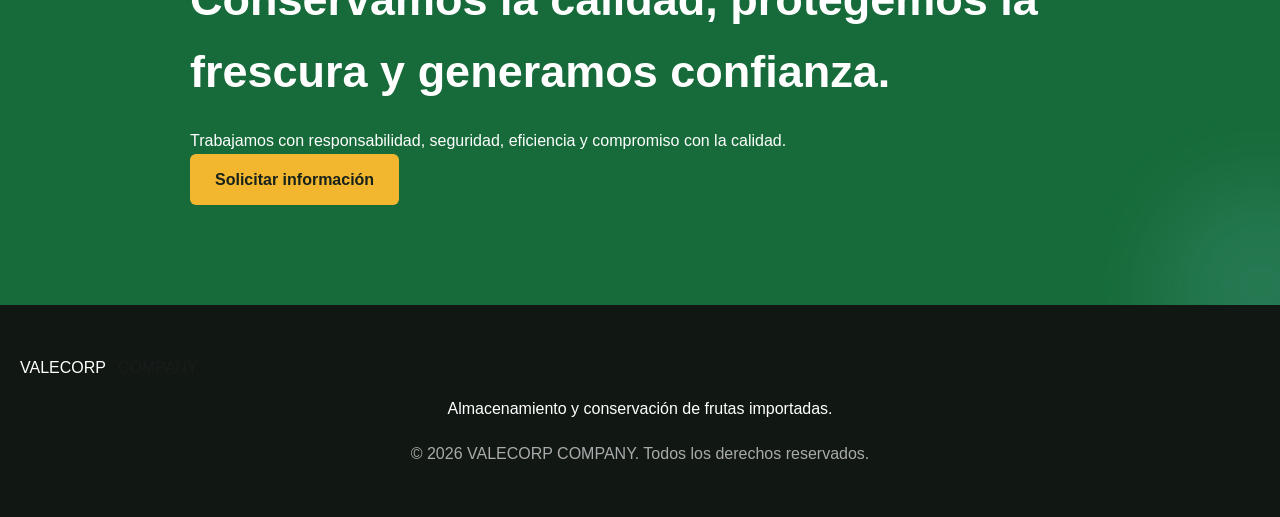
==== commit 2ad8ba74: "Mejorar menu y agregar juego" ====
--- a/index.html
+++ b/index.html
@@ -16,35 +16,61 @@
 <body>
 
     <!-- MENÚ -->
-
-    <header>
-        <nav class="navbar">
-
-            <a href="index.html" class="logo">
-
-                <img src="img/logo.png" alt="VALECORP COMPANY">
-
-               
-            </a>
-
-            <button class="menu-btn" onclick="toggleMenu()">☰</button>
-
-            <ul class="nav-links" id="navLinks">
-
-                <li><a href="index.html">Inicio</a></li>
-
-                <li><a href="nosotros.html">Nosotros</a></li>
-
-                <li><a href="servicios.html">Servicios</a></li>
-
-                <li><a href="empresa.html">Empresa</a></li>
-
-                <li><a href="contacto.html">Contacto</a></li>
-
-            </ul>
-
-        </nav>
-    </header>
+<!-- MENÚ -->
+
+<header>
+
+    <nav class="navbar">
+
+        <a href="index.html" class="logo">
+
+            <img src="img/logo.png" alt="VALECORP COMPANY">
+
+        </a>
+
+
+        <button class="menu-btn" onclick="toggleMenu()">☰</button>
+
+
+        <ul class="nav-links" id="navLinks">
+
+            <li>
+                <a href="index.html">Inicio</a>
+            </li>
+
+            <li>
+                <a href="nosotros.html">Nosotros</a>
+            </li>
+
+            <li>
+                <a href="servicios.html">Servicios</a>
+            </li>
+
+            <li>
+                <a href="empresa.html">Empresa</a>
+            </li>
+
+            <li>
+                <a href="ventas.html">Ventas</a>
+            </li>
+
+            <li>
+                <a href="redes.html">Redes Sociales</a>
+            </li>
+
+            <li>
+                <a href="juego.html">Juego</a>
+            </li>
+
+            <li>
+                <a href="contacto.html">Contacto</a>
+            </li>
+
+        </ul>
+
+    </nav>
+
+</header>
 
 
     <!-- PORTADA -->
--- a/style.css
+++ b/style.css
@@ -1068,4 +1068,843 @@
     max-width: 80%;
     height: auto;
     margin-bottom: 20px;
+}
+/* =====================================
+   CUADRO DE CONTACTO
+   ===================================== */
+
+.contacto {
+    width: 100%;
+    padding: 60px 20px;
+}
+
+.contacto-contenido {
+    max-width: 1100px;
+    margin: 0 auto;
+
+    display: flex;
+    gap: 35px;
+
+    background: white;
+    padding: 40px;
+
+    border-radius: 20px;
+
+    box-shadow: 0 8px 25px rgba(0, 0, 0, 0.12);
+}
+
+
+/* DATOS DE CONTACTO */
+
+.datos-contacto {
+    flex: 1;
+}
+
+.datos-contacto h2 {
+    font-size: 32px;
+    margin-bottom: 30px;
+}
+
+.dato {
+    margin-bottom: 22px;
+}
+
+.dato h3 {
+    margin-bottom: 5px;
+}
+
+.dato p {
+    margin: 0;
+}
+
+
+/* MAPA */
+
+.mapa-contacto {
+    flex: 1;
+}
+
+.mapa-contacto h3 {
+    font-size: 24px;
+    margin-bottom: 15px;
+}
+
+.mapa-contacto iframe {
+    width: 100%;
+    height: 350px;
+
+    border: 0;
+    border-radius: 15px;
+
+    display: block;
+}
+@media (max-width: 768px) {
+
+    .contacto-contenido {
+        flex-direction: column;
+        padding: 25px;
+    }
+
+    .mapa-contacto iframe {
+        height: 300px;
+    }
+
+}
+/* =====================================
+   GALERÍA DE EMPRESA
+   ===================================== */
+
+.galeria-empresa {
+    max-width: 1150px;
+    margin: 70px auto;
+    padding: 20px;
+}
+
+.titulo-galeria {
+    text-align: center;
+    margin-bottom: 45px;
+}
+
+.titulo-galeria h2 {
+    font-size: 36px;
+    margin-bottom: 15px;
+}
+
+.titulo-galeria p {
+    font-size: 17px;
+    line-height: 1.6;
+    max-width: 750px;
+    margin: 0 auto;
+}
+
+
+.galeria-grid {
+    display: grid;
+
+    grid-template-columns: repeat(2, 1fr);
+
+    gap: 30px;
+}
+
+
+.tarjeta-empresa {
+    background: white;
+
+    border-radius: 18px;
+
+    overflow: hidden;
+
+    box-shadow: 0 6px 20px rgba(0, 0, 0, 0.12);
+
+    transition: transform 0.3s ease, box-shadow 0.3s ease;
+}
+
+
+.tarjeta-empresa:hover {
+    transform: translateY(-6px);
+
+    box-shadow: 0 10px 25px rgba(0, 0, 0, 0.18);
+}
+
+
+.tarjeta-empresa img {
+    width: 100%;
+
+    height: 280px;
+
+    object-fit: cover;
+
+    display: block;
+}
+
+
+.contenido-tarjeta {
+    padding: 25px;
+}
+
+
+.contenido-tarjeta h3 {
+    font-size: 24px;
+
+    margin-bottom: 10px;
+}
+
+
+.contenido-tarjeta p {
+    font-size: 16px;
+
+    line-height: 1.6;
+
+    margin: 0;
+}
+@media (max-width: 768px) {
+
+    .galeria-grid {
+        grid-template-columns: 1fr;
+    }
+
+    .galeria-empresa {
+        padding: 15px;
+    }
+
+    .titulo-galeria h2 {
+        font-size: 28px;
+    }
+
+    .tarjeta-empresa img {
+        height: 230px;
+    }
+
+}
+/* =====================================
+   JUEGO VALECORP
+   ===================================== */
+
+.zona-juego {
+
+    max-width: 1050px;
+
+    margin: 50px auto;
+
+    padding: 20px;
+
+    text-align: center;
+
+}
+
+
+.zona-juego h1 {
+
+    font-size: 40px;
+
+    margin-bottom: 10px;
+
+}
+
+
+.zona-juego > p {
+
+    font-size: 18px;
+
+    margin-bottom: 25px;
+
+}
+
+
+.informacion-juego {
+
+    display: flex;
+
+    justify-content: center;
+
+    flex-wrap: wrap;
+
+    gap: 15px;
+
+    margin-bottom: 25px;
+
+}
+
+
+.informacion-juego div {
+
+    background: white;
+
+    padding: 12px 20px;
+
+    border-radius: 12px;
+
+    box-shadow:
+        0 5px 15px rgba(0,0,0,0.10);
+
+    font-size: 16px;
+
+}
+
+
+.informacion-juego strong {
+
+    display: block;
+
+    font-size: 25px;
+
+    margin-top: 5px;
+
+}
+
+
+#juego {
+
+    position: relative;
+
+    width: 100%;
+
+    max-width: 950px;
+
+    height: 520px;
+
+    margin: auto;
+
+    background:
+
+        linear-gradient(
+            135deg,
+            #e5faff,
+            #ffffff
+        );
+
+    border: 3px solid #b8e8f5;
+
+    border-radius: 25px;
+
+    overflow: hidden;
+
+    box-shadow:
+        0 10px 30px rgba(0,0,0,0.15);
+
+}
+
+
+#mensaje-inicio {
+
+    position: absolute;
+
+    top: 50%;
+
+    left: 50%;
+
+    transform:
+        translate(-50%, -50%);
+
+    width: 90%;
+
+    z-index: 100;
+
+}
+
+
+#mensaje-inicio h2 {
+
+    font-size: 30px;
+
+}
+
+
+#mensaje-inicio button {
+
+    padding: 16px 35px;
+
+    border: none;
+
+    border-radius: 12px;
+
+    background: #168c45;
+
+    color: white;
+
+    font-size: 18px;
+
+    font-weight: bold;
+
+    cursor: pointer;
+
+    transition: 0.3s;
+
+}
+
+
+#mensaje-inicio button:hover {
+
+    transform: scale(1.08);
+
+}
+
+
+.fruta-juego {
+
+    position: absolute;
+
+    font-size: 52px;
+
+    cursor: pointer;
+
+    user-select: none;
+
+    animation:
+
+        aparecerFruta 0.25s ease;
+
+    transition:
+        transform 0.15s;
+
+    z-index: 20;
+
+}
+
+
+.fruta-juego:hover {
+
+    transform: scale(1.3) rotate(10deg);
+
+}
+
+
+.fruta-juego.atrapada {
+
+    animation:
+        desaparecer 0.2s forwards;
+
+}
+
+
+.fruta-juego.mala {
+
+    animation:
+        explotar 0.4s;
+
+}
+
+
+.mensaje-nivel {
+
+    position: absolute;
+
+    top: 45%;
+
+    left: 50%;
+
+    transform:
+        translate(-50%, -50%);
+
+    font-size: 45px;
+
+    font-weight: bold;
+
+    color: #168c45;
+
+    z-index: 200;
+
+    animation:
+        aparecerNivel 1s ease;
+
+}
+
+
+.puntos-flotantes {
+
+    position: absolute;
+
+    font-size: 25px;
+
+    font-weight: bold;
+
+    color: #168c45;
+
+    z-index: 300;
+
+    animation:
+        subirPuntos 0.7s forwards;
+
+}
+
+
+.sacudida {
+
+    animation:
+        sacudir 0.35s;
+
+}
+
+
+.resultado {
+
+    margin-top: 30px;
+
+    font-size: 24px;
+
+    line-height: 1.6;
+
+}
+
+
+@keyframes aparecerFruta {
+
+    from {
+
+        transform:
+            scale(0);
+
+        opacity: 0;
+
+    }
+
+    to {
+
+        transform:
+            scale(1);
+
+        opacity: 1;
+
+    }
+
+}
+
+
+@keyframes desaparecer {
+
+    to {
+
+        transform:
+            scale(2);
+
+        opacity: 0;
+
+    }
+
+}
+
+
+@keyframes explotar {
+
+    50% {
+
+        transform:
+            scale(1.6)
+            rotate(20deg);
+
+    }
+
+    100% {
+
+        transform:
+            scale(0);
+
+        opacity: 0;
+
+    }
+
+}
+
+
+@keyframes subirPuntos {
+
+    from {
+
+        transform:
+            translateY(0);
+
+        opacity: 1;
+
+    }
+
+    to {
+
+        transform:
+            translateY(-50px);
+
+        opacity: 0;
+
+    }
+
+}
+
+
+@keyframes sacudir {
+
+    0% {
+        transform: translateX(0);
+    }
+
+    25% {
+        transform: translateX(-10px);
+    }
+
+    50% {
+        transform: translateX(10px);
+    }
+
+    75% {
+        transform: translateX(-10px);
+    }
+
+    100% {
+        transform: translateX(0);
+    }
+
+}
+
+
+@keyframes aparecerNivel {
+
+    0% {
+
+        transform:
+            translate(-50%, -50%)
+            scale(0);
+
+        opacity: 0;
+
+    }
+
+    50% {
+
+        transform:
+            translate(-50%, -50%)
+            scale(1.3);
+
+        opacity: 1;
+
+    }
+
+    100% {
+
+        transform:
+            translate(-50%, -50%)
+            scale(1);
+
+        opacity: 0;
+
+    }
+
+}
+
+
+/* =====================================
+   JUEGO EN CELULAR
+   ===================================== */
+
+@media (max-width: 768px) {
+
+
+    .zona-juego {
+
+        padding: 12px;
+
+        margin-top: 30px;
+
+    }
+
+
+    .zona-juego h1 {
+
+        font-size: 30px;
+
+    }
+
+
+    .zona-juego > p {
+
+        font-size: 16px;
+
+    }
+
+
+    .informacion-juego {
+
+        gap: 8px;
+
+    }
+
+
+    .informacion-juego div {
+
+        padding: 8px 12px;
+
+        font-size: 13px;
+
+    }
+
+
+    .informacion-juego strong {
+
+        font-size: 20px;
+
+    }
+
+
+    #juego {
+
+        height: 450px;
+
+        border-radius: 18px;
+
+    }
+
+
+    .fruta-juego {
+
+        font-size: 42px;
+
+    }
+
+
+    .mensaje-nivel {
+
+        font-size: 32px;
+
+    }
+
+
+}
+/* =====================================
+   REDES SOCIALES
+   ===================================== */
+
+.redes-contenedor {
+
+    max-width: 1100px;
+
+    margin: 60px auto;
+
+    padding: 20px;
+
+}
+
+
+.redes-presentacion {
+
+    text-align: center;
+
+    margin-bottom: 50px;
+
+}
+
+
+.redes-presentacion h1 {
+
+    font-size: 40px;
+
+    margin-bottom: 15px;
+
+}
+
+
+.redes-presentacion p {
+
+    max-width: 700px;
+
+    margin: auto;
+
+    font-size: 18px;
+
+    line-height: 1.6;
+
+}
+
+
+.redes-grid {
+
+    display: grid;
+
+    grid-template-columns: repeat(2, 1fr);
+
+    gap: 30px;
+
+}
+
+
+.red-social {
+
+    display: block;
+
+    text-decoration: none;
+
+    color: inherit;
+
+    background: white;
+
+    padding: 35px;
+
+    border-radius: 20px;
+
+    text-align: center;
+
+    box-shadow: 0 8px 25px rgba(0,0,0,0.12);
+
+    transition: 0.3s;
+
+}
+
+
+.red-social:hover {
+
+    transform: translateY(-8px) scale(1.02);
+
+    box-shadow: 0 14px 30px rgba(0,0,0,0.18);
+
+}
+
+
+.icono-red {
+
+    width: 75px;
+
+    height: 75px;
+
+    margin: auto;
+
+    margin-bottom: 20px;
+
+    border-radius: 50%;
+
+    display: flex;
+
+    align-items: center;
+
+    justify-content: center;
+
+    font-size: 35px;
+
+    background: #eef8f2;
+
+}
+
+
+.red-social h2 {
+
+    font-size: 28px;
+
+    margin-bottom: 12px;
+
+}
+
+
+.red-social p {
+
+    font-size: 16px;
+
+    line-height: 1.6;
+
+    margin-bottom: 20px;
+
+}
+
+
+.red-social span {
+
+    font-weight: bold;
+
+}
+
+
+@media (max-width: 768px) {
+
+    .redes-grid {
+
+        grid-template-columns: 1fr;
+
+    }
+
+    .redes-presentacion h1 {
+
+        font-size: 30px;
+
+    }
+
+    .red-social {
+
+        padding: 25px;
+
+    }
+
 }
